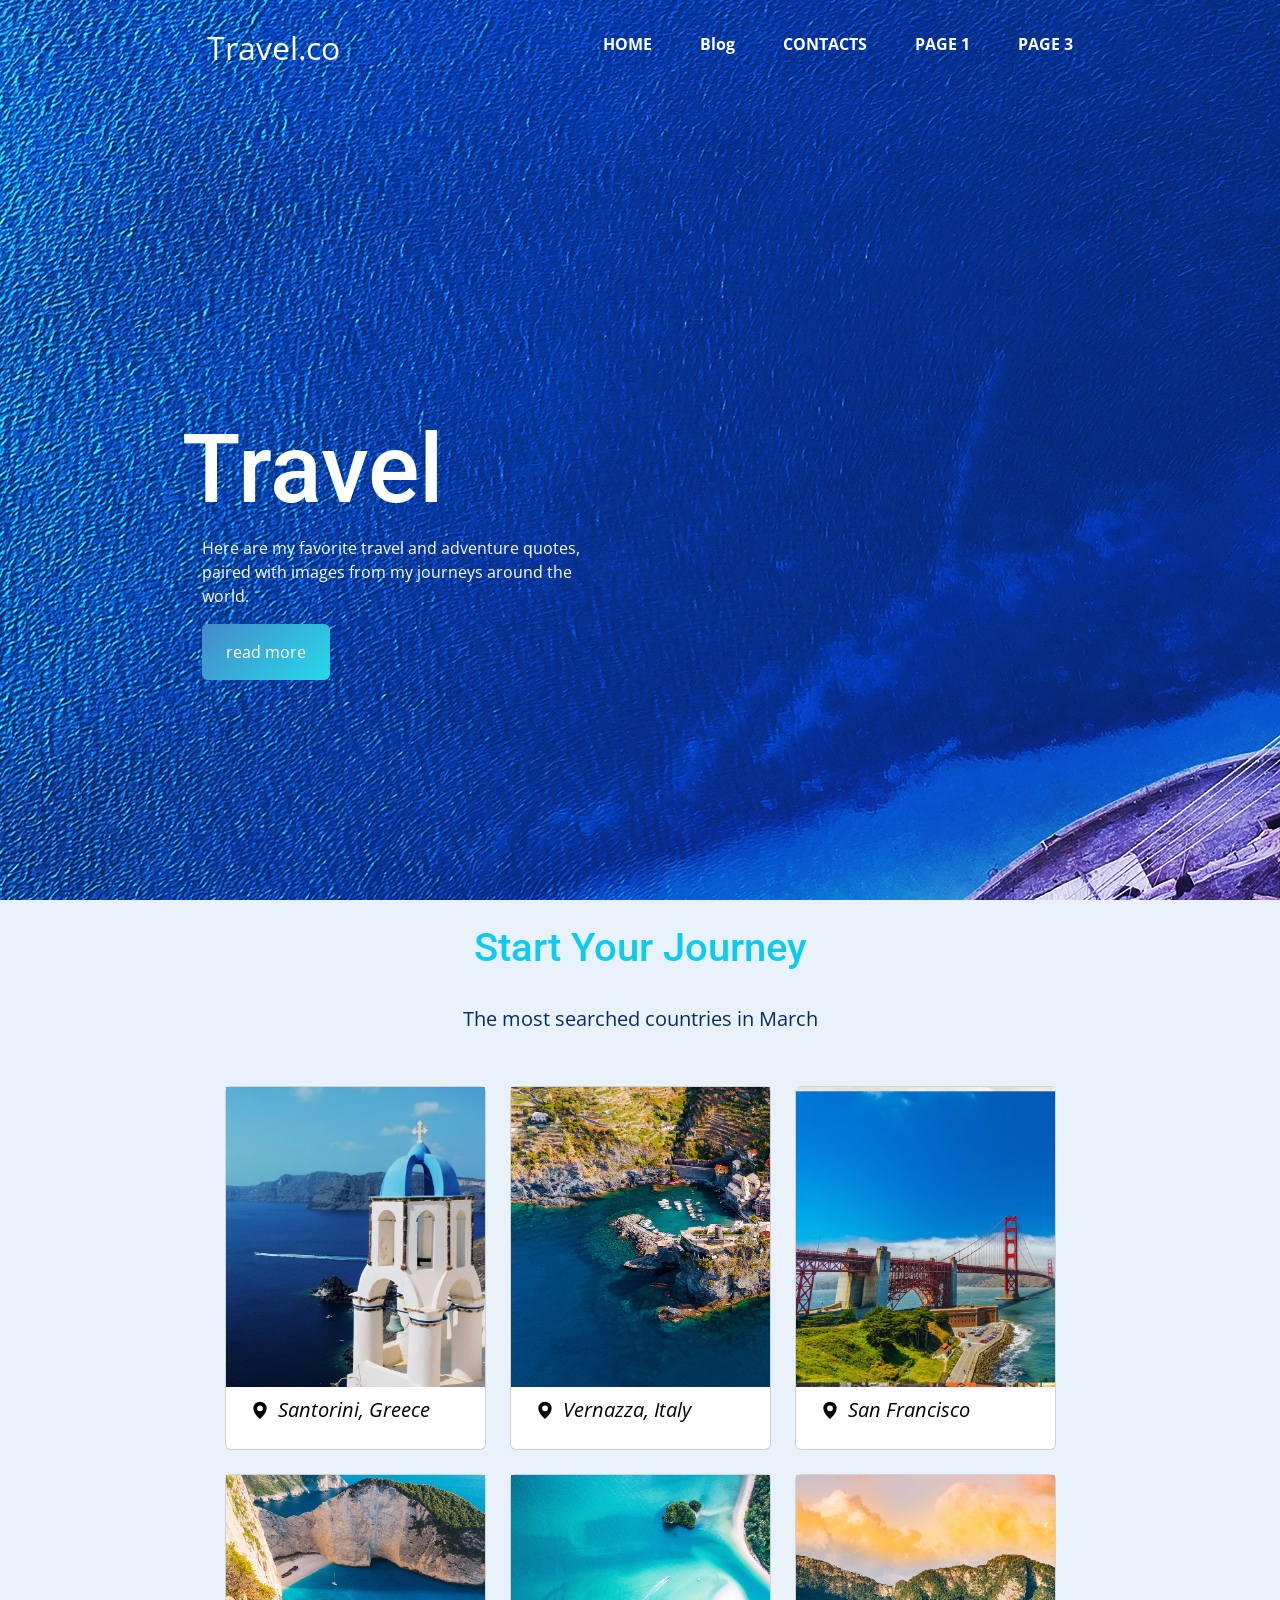
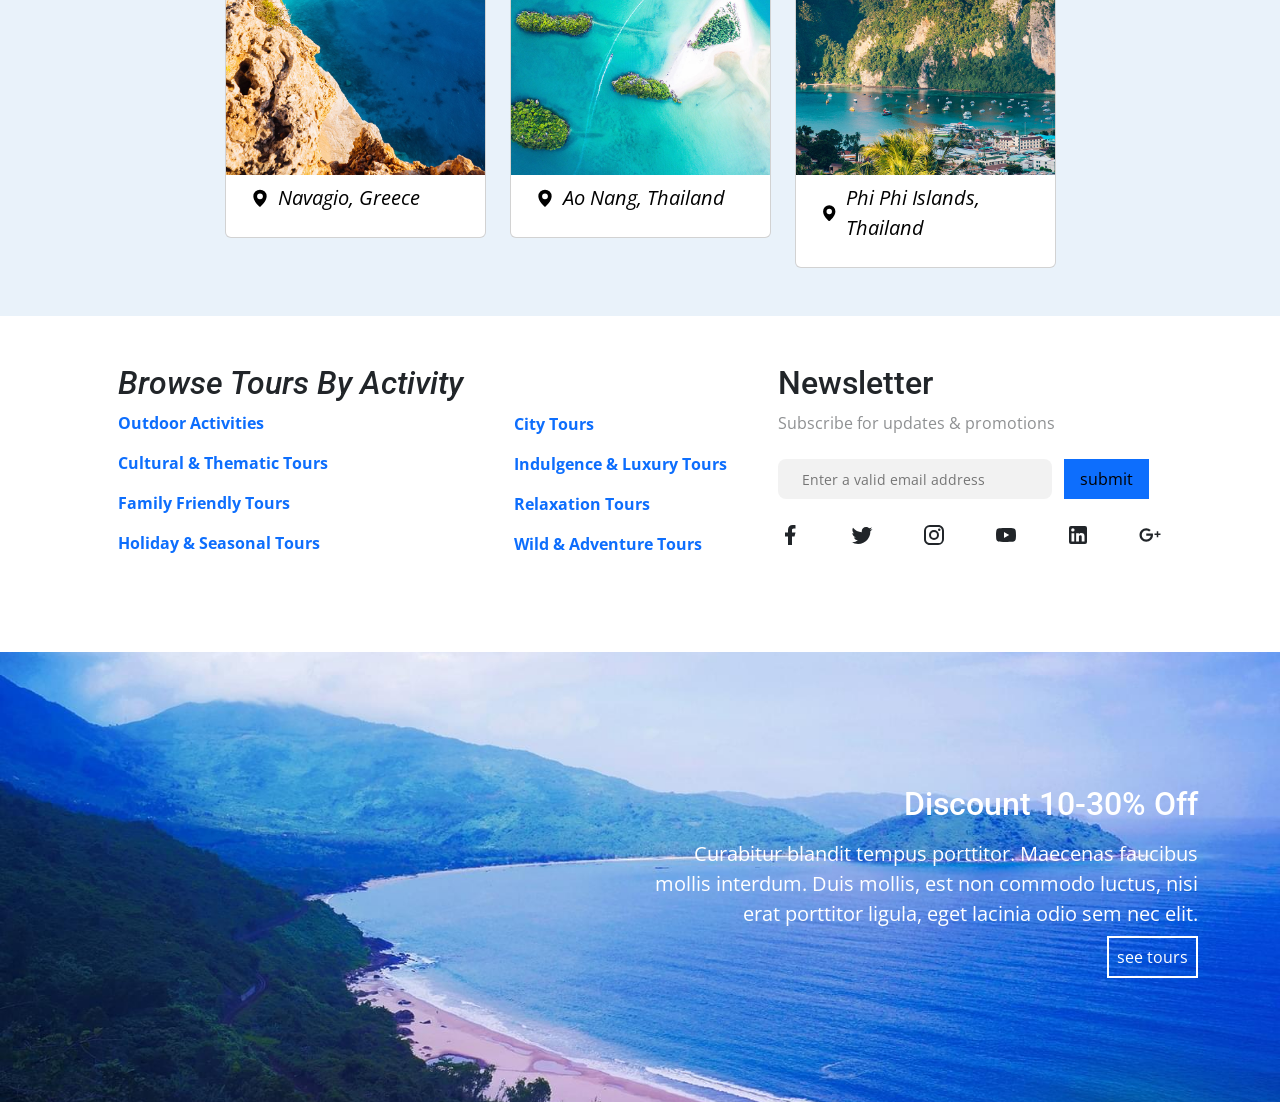
==== numbereight/index.html @ 50ef0a3a "first commit" ====
<!DOCTYPE html>
<html lang="en">
<head>
    <meta charset="UTF-8">
    <meta name="viewport" content="width=device-width, initial-scale=1.0">
  <!-- Font -->
<link rel="preconnect" href="https://fonts.googleapis.com">
<link rel="preconnect" href="https://fonts.gstatic.com" crossorigin>
<link href="https://fonts.googleapis.com/css2?family=Roboto:ital,wght@0,100..900;1,100..900&display=swap" rel="stylesheet">

<!-- Bootstrap -->
<link href="https://cdn.jsdelivr.net/npm/bootstrap@5.3.8/dist/css/bootstrap.min.css" rel="stylesheet">

<!-- Your CSS -->
<link rel="stylesheet" href="./index.css">
    <title>Home</title>
</head>
<body>
    
    <section>
         <nav >
            <div class="containernav p-4 d-flex justify-content-evenly ">
                <a href="/numbereight/index.html" class="text-decoration-none text-white fs-2 me-5  ">Travel.co</a>
                <ul class="d-flex gap-5 mt-2">
                    <a href="#" class="text-decoration-none text-white text-uppercase  fw-bolder">Home</a>
                     <a href="#" class="text-decoration-none text-white text-uppercasefw-bolder fw-bolder">Blog</a>
                      <a href="#" class="text-decoration-none text-white text-uppercase fw-bolder">Contacts</a>
                       <a href="#" class="text-decoration-none text-white text-uppercase fw-bolder">Page 1</a>
                        <a href="#" class="text-decoration-none text-white text-uppercase fw-bolder">Page 3</a>

<button class="btn btn-primary" type="button" data-bs-toggle="offcanvas" data-bs-target="#offcanvasExample" aria-controls="offcanvasExample">
                         <svg xmlns="http://www.w3.org/2000/svg" width="1em" height="1em" viewBox="0 0 24 24">
	<path d="M0 0h24v24H0z" fill="none" />
	<path fill="currentColor" d="M4 18q-.425 0-.712-.288T3 17t.288-.712T4 16h16q.425 0 .713.288T21 17t-.288.713T20 18zm0-5q-.425 0-.712-.288T3 12t.288-.712T4 11h16q.425 0 .713.288T21 12t-.288.713T20 13zm0-5q-.425 0-.712-.288T3 7t.288-.712T4 6h16q.425 0 .713.288T21 7t-.288.713T20 8z" />
</svg>
</button>
<div class="offcanvas offcanvas-start" tabindex="-1" id="offcanvasExample" aria-labelledby="offcanvasExampleLabel">
  <div class="offcanvas-header bg-black">
   
    <button type="button" class="btn-close" data-bs-dismiss="offcanvas" aria-label="Close"></button>
  </div>
  <div class="offcanvas-body bg-black">
    <div>
    <ul class="d-flex gap-5 mt-2 flex-column align-items-center">
            <a href="#" class="text-decoration-none text-white text-uppercase  fw-bolder">Home</a>
                     <a href="#" class="text-decoration-none text-white text-uppercasefw-bolder fw-bolder">Blog</a>
                      <a href="#" class="text-decoration-none text-white text-uppercase fw-bolder">Contacts</a>
                       <a href="#" class="text-decoration-none text-white text-uppercase fw-bolder">Page 1</a>
                        <a href="#" class="text-decoration-none text-white text-uppercase fw-bolder">Page 3</a>

    </ul>
    </div>
                </ul>
            </div>
        </nav>
      <div class="container d-flex h-100">
        <div class="top d-flex justify-content-center flex-column align-content-center p-5">
            <div class="content w-50 ps-5 ms-4">
                 <h1 class="text-start pe-2  text-white">Travel</h1>
            <p class="text-start  text-white">Here are my favorite travel and adventure quotes, paired with images from my journeys around the world. </p>
            <a href="#" class="btn rounded-2 p-3  pe-4 ps-4 text-white ">read more</a>
            </div>
           
        </div>
      </div>
           
    </section>
    <main >
        <h2 class="text-center fs-1 text-info p-4">Start Your Journey</h2>
            <p class="text-center m-1 fs-5 text-primary-emphasis">The most searched countries in March</p>
        <div class="container p-5 d-flex flex-wrap gap-4 justify-content-center">
            
            <div class="col-md-3 ">
                  <div class="card text-white d-flex g-3   ">
                <img src="./greece.jpeg"  alt="">
                <div class="content p-2  ">
                    <p class="text-black fs-5  d-flex align-items-center gap-2 ps-3 fst-italic">
                           <svg xmlns="http://www.w3.org/2000/svg" width="1em" height="1em" viewBox="0 0 24 24 " >
	<path d="M0 0h24v24H0z" fill="none" />
	<path fill="currentColor" fill-rule="evenodd" d="M11.262 22.134S4 16.018 4 10a8 8 0 1 1 16 0c0 6.018-7.262 12.134-7.262 12.134c-.404.372-1.069.368-1.476 0M12 13.5a3.5 3.5 0 1 0 0-7a3.5 3.5 0 0 0 0 7" />
</svg>
                        Santorini, Greece
                    </p>
                </div>
                
            </div>
            </div>
                <div class="col-md-3">
                  <div class="card text-white d-flex g-3   ">
                <img src="./italy.jpeg" alt="">
                <div class="content p-2  ">
                    <p class="text-black fs-5  d-flex align-items-center gap-2 ps-3 fst-italic">
                           <svg xmlns="http://www.w3.org/2000/svg" width="1em" height="1em" viewBox="0 0 24 24 " >
	<path d="M0 0h24v24H0z" fill="none" />
	<path fill="currentColor" fill-rule="evenodd" d="M11.262 22.134S4 16.018 4 10a8 8 0 1 1 16 0c0 6.018-7.262 12.134-7.262 12.134c-.404.372-1.069.368-1.476 0M12 13.5a3.5 3.5 0 1 0 0-7a3.5 3.5 0 0 0 0 7" />
</svg>
                       Vernazza, Italy
                    </p>
                </div>
                
            </div>
            </div>
                <div class="col-md-3">
                  <div class="card text-white d-flex g-3   ">
                <img src="./san fransisco.jpeg" alt="">
                <div class="content p-2  ">
                    <p class="text-black fs-5  d-flex align-items-center gap-2 ps-3 fst-italic">
                           <svg xmlns="http://www.w3.org/2000/svg" width="1em" height="1em" viewBox="0 0 24 24 " >
	<path d="M0 0h24v24H0z" fill="none" />
	<path fill="currentColor" fill-rule="evenodd" d="M11.262 22.134S4 16.018 4 10a8 8 0 1 1 16 0c0 6.018-7.262 12.134-7.262 12.134c-.404.372-1.069.368-1.476 0M12 13.5a3.5 3.5 0 1 0 0-7a3.5 3.5 0 0 0 0 7" />
</svg>
                       San Francisco
                    </p>
                </div>
                
            </div>
            </div>
                <div class="col-md-3">
                  <div class="card text-white d-flex g-3   ">
                <img src="./navagio.jpeg" alt="">
                <div class="content p-2  ">
                    <p class="text-black fs-5  d-flex align-items-center gap-2 ps-3 fst-italic">
                           <svg xmlns="http://www.w3.org/2000/svg" width="1em" height="1em" viewBox="0 0 24 24 " >
	<path d="M0 0h24v24H0z" fill="none" />
	<path fill="currentColor" fill-rule="evenodd" d="M11.262 22.134S4 16.018 4 10a8 8 0 1 1 16 0c0 6.018-7.262 12.134-7.262 12.134c-.404.372-1.069.368-1.476 0M12 13.5a3.5 3.5 0 1 0 0-7a3.5 3.5 0 0 0 0 7" />
</svg>
                       Navagio, Greece
                    </p>
                </div>
                
            </div>
            </div>
                <div class="col-md-3">
                  <div class="card text-white d-flex g-3  ">
                <img src="./nang.jpeg" alt="">
                <div class="content d-flex p-2  ">
                    <p class="text-black fs-5  d-flex align-items-center gap-2 ps-3 fst-italic">
                           <svg xmlns="http://www.w3.org/2000/svg" width="1em" height="1em" viewBox="0 0 24 24 " >
	<path d="M0 0h24v24H0z" fill="none" />
	<path fill="currentColor" fill-rule="evenodd" d="M11.262 22.134S4 16.018 4 10a8 8 0 1 1 16 0c0 6.018-7.262 12.134-7.262 12.134c-.404.372-1.069.368-1.476 0M12 13.5a3.5 3.5 0 1 0 0-7a3.5 3.5 0 0 0 0 7" />
</svg>
                      Ao Nang, Thailand
                    </p>
                </div>
                
            </div>
            </div>
                <div class="col-md-3">
                  <div class="card text-white d-flex g-3   ">
                <img src="./phi phi.jpeg" alt="">
                <div class="content p-2  ">
                    <p class="text-black fs-5  d-flex align-items-center gap-2 ps-3 fst-italic ">
                           <svg xmlns="http://www.w3.org/2000/svg" width="1em" height="1em" viewBox="0 0 24 24 " >
	<path d="M0 0h24v24H0z" fill="none" />
	<path fill="currentColor" fill-rule="evenodd" d="M11.262 22.134S4 16.018 4 10a8 8 0 1 1 16 0c0 6.018-7.262 12.134-7.262 12.134c-.404.372-1.069.368-1.476 0M12 13.5a3.5 3.5 0 1 0 0-7a3.5 3.5 0 0 0 0 7" />
</svg>
                       Phi Phi Islands, Thailand
                    </p>
                </div>
                
            </div>
            </div>
          
        </div>
    </main>
    <footer>
    <div class="container p-5 d-flex justify-content-between ">

        <div class="activites ">

            <h2 class="fs-2 fst-italic">
                Browse Tours By Activity
            </h2>

            <div class="links d-flex gap-5">

               <nav class="d-flex flex-column gap-3">
                  <a href="#" class="text-decoration-none fw-bold">Outdoor Activities</a>
                    <a href="#" class="text-decoration-none fw-bold">Cultural & Thematic Tours</a>
                    <a href="#" class="text-decoration-none fw-bold">Family Friendly Tours</a>
                    <a href="#" class="text-decoration-none fw-bold" >Holiday & Seasonal Tours</a>
               </nav>
            </div>
           
        </div>
        
 <div class="d-flex align-items-center m-5">
                 <nav class="d-flex flex-column gap-3">
                     <a href="#" class="text-decoration-none fw-bold">City Tours</a>
                    <a href="#" class="text-decoration-none fw-bold">Indulgence & Luxury Tours</a>
                    <a href="#" class="text-decoration-none fw-bold">Relaxation Tours</a>
                    <a href="#" class="text-decoration-none fw-bold" >Wild & Adventure Tours</a>
                </nav>
                
            </div>
            <div class="news">
                <h2>Newsletter</h2>
                <p class="opacity-50">Subscribe for updates & promotions</p>
                
                <input type="text" class="pe-5 ps-4 p-2  rounded-3 border-0 " placeholder="Enter a valid email address ">
                <button class="border-0 p-2 ps-3 pe-3 m-2 bg-primary">submit</button>
              <div class=" socialicons d-flex gap-5 mt-3">
                <svg xmlns="http://www.w3.org/2000/svg"  width="1em" height="1em" viewBox="0 0 24 24">
	<path d="M0 0h24v24H0z" fill="none" />
	<path fill="currentColor" d="M14 13.5h2.5l1-4H14v-2c0-1.03 0-2 2-2h1.5V2.14c-.326-.043-1.557-.14-2.857-.14C11.928 2 10 3.657 10 6.7v2.8H7v4h3V22h4z" />
</svg>
<svg xmlns="http://www.w3.org/2000/svg" width="1em" height="1em" viewBox="0 0 24 24">
	<path d="M0 0h24v24H0z" fill="none" />
	<path fill="currentColor" d="M22.46 6c-.77.35-1.6.58-2.46.69c.88-.53 1.56-1.37 1.88-2.38c-.83.5-1.75.85-2.72 1.05C18.37 4.5 17.26 4 16 4c-2.35 0-4.27 1.92-4.27 4.29c0 .34.04.67.11.98C8.28 9.09 5.11 7.38 3 4.79c-.37.63-.58 1.37-.58 2.15c0 1.49.75 2.81 1.91 3.56c-.71 0-1.37-.2-1.95-.5v.03c0 2.08 1.48 3.82 3.44 4.21a4.2 4.2 0 0 1-1.93.07a4.28 4.28 0 0 0 4 2.98a8.52 8.52 0 0 1-5.33 1.84q-.51 0-1.02-.06C3.44 20.29 5.7 21 8.12 21C16 21 20.33 14.46 20.33 8.79c0-.19 0-.37-.01-.56c.84-.6 1.56-1.36 2.14-2.23" />
</svg>
<svg xmlns="http://www.w3.org/2000/svg" width="1em" height="1em" viewBox="0 0 24 24">
	<path d="M0 0h24v24H0z" fill="none" />
	<path fill="currentColor" d="M7.8 2h8.4C19.4 2 22 4.6 22 7.8v8.4a5.8 5.8 0 0 1-5.8 5.8H7.8C4.6 22 2 19.4 2 16.2V7.8A5.8 5.8 0 0 1 7.8 2m-.2 2A3.6 3.6 0 0 0 4 7.6v8.8C4 18.39 5.61 20 7.6 20h8.8a3.6 3.6 0 0 0 3.6-3.6V7.6C20 5.61 18.39 4 16.4 4zm9.65 1.5a1.25 1.25 0 0 1 1.25 1.25A1.25 1.25 0 0 1 17.25 8A1.25 1.25 0 0 1 16 6.75a1.25 1.25 0 0 1 1.25-1.25M12 7a5 5 0 0 1 5 5a5 5 0 0 1-5 5a5 5 0 0 1-5-5a5 5 0 0 1 5-5m0 2a3 3 0 0 0-3 3a3 3 0 0 0 3 3a3 3 0 0 0 3-3a3 3 0 0 0-3-3" />
</svg>
<svg xmlns="http://www.w3.org/2000/svg" width="1em" height="1em" viewBox="0 0 24 24">
	<path d="M0 0h24v24H0z" fill="none" />
	<path fill="currentColor" d="m10 15l5.19-3L10 9zm11.56-7.83c.13.47.22 1.1.28 1.9c.07.8.1 1.49.1 2.09L22 12c0 2.19-.16 3.8-.44 4.83c-.25.9-.83 1.48-1.73 1.73c-.47.13-1.33.22-2.65.28c-1.3.07-2.49.1-3.59.1L12 19c-4.19 0-6.8-.16-7.83-.44c-.9-.25-1.48-.83-1.73-1.73c-.13-.47-.22-1.1-.28-1.9c-.07-.8-.1-1.49-.1-2.09L2 12c0-2.19.16-3.8.44-4.83c.25-.9.83-1.48 1.73-1.73c.47-.13 1.33-.22 2.65-.28c1.3-.07 2.49-.1 3.59-.1L12 5c4.19 0 6.8.16 7.83.44c.9.25 1.48.83 1.73 1.73" />
</svg>
<svg xmlns="http://www.w3.org/2000/svg" width="1em" height="1em" viewBox="0 0 24 24">
	<path d="M0 0h24v24H0z" fill="none" />
	<path fill="currentColor" d="M19 3a2 2 0 0 1 2 2v14a2 2 0 0 1-2 2H5a2 2 0 0 1-2-2V5a2 2 0 0 1 2-2zm-.5 15.5v-5.3a3.26 3.26 0 0 0-3.26-3.26c-.85 0-1.84.52-2.32 1.3v-1.11h-2.79v8.37h2.79v-4.93c0-.77.62-1.4 1.39-1.4a1.4 1.4 0 0 1 1.4 1.4v4.93zM6.88 8.56a1.68 1.68 0 0 0 1.68-1.68c0-.93-.75-1.69-1.68-1.69a1.69 1.69 0 0 0-1.69 1.69c0 .93.76 1.68 1.69 1.68m1.39 9.94v-8.37H5.5v8.37z" />
</svg>
<svg xmlns="http://www.w3.org/2000/svg" width="1em" height="1em" viewBox="0 0 32 32">
	<path d="M0 0h32v32H0z" fill="none" />
	<path fill="currentColor" d="M11 7c-4.973 0-9 4.027-9 9s4.027 9 9 9s9-4.027 9-9c0-.617-.066-1.219-.188-1.8l-.046-.2H11v3h6c-.477 2.836-3.027 5-6 5c-3.313 0-6-2.688-6-6c0-3.313 2.688-6 6-6c1.5 0 2.867.555 3.922 1.465l2.148-2.106A8.96 8.96 0 0 0 11 7m14 4v3h-3v2h3v3h2v-3h3v-2h-3v-3z" />
</svg>

              </div>
            </div>
    </div>
</footer>
<section class="landscape">
    <div class="container h-100 ">
        <div class="content w-50 text-white text-end">
             <h2 class="mb-3">Discount 10-30% Off</h2>
             <p class="fs-5">Curabitur blandit tempus porttitor. Maecenas faucibus mollis interdum. Duis mollis, est non commodo luctus, nisi erat porttitor ligula, eget lacinia odio sem nec elit.</p>
             <a href="#" class="text-decoration-none p-2">see tours</a>
        </div>
       
    </div>
</section>
<script src="https://cdn.jsdelivr.net/npm/bootstrap@5.3.8/dist/js/bootstrap.bundle.min.js" integrity="sha384-FKyoEForCGlyvwx9Hj09JcYn3nv7wiPVlz7YYwJrWVcXK/BmnVDxM+D2scQbITxI" crossorigin="anonymous"></script>
</body>
</html>
---- numbereight/index.css ----
@import url('https://fonts.googleapis.com/css2?family=Open+Sans:ital,wght@0,300..800;1,300..800&display=swap');

*{
    padding: 0;
    margin: 0;
    box-sizing: border-box;
}
h1,h2,h3,h4,h5,h6{
    font-family: "Roboto", sans-serif; 
}


body{
   font-family: "Open Sans", sans-serif;
  
}

section   {
   background-image: url("./04c92f4b1888be1f59c0cf8549526806.jpeg");
height: 100vh;

}
section nav .containernav ul button {
    width: 30px;
    height: 30px;
  background: none;
  border: none;
    display: none;
}
section nav .containernav ul button svg{
      width: 30px;
    height: 30px;
    color: #f2f2f2;
}

section .container .content h1{
    font-size: 96px;
    margin-left: -20px;
}
section .container .content a{
    background: linear-gradient(135deg, #478ac9, #24d9ea);
    text-decoration: none;
    border: none;
}
main{
    background-color: #e9f2fa;
}

input{
    background-color: #f2f2f2;
  
  
}
input::placeholder{
    font-size: 14px;
    
}
footer .news .socialicons svg{
    width: 24px;   
  height: 24px;
}
.landscape{
    background-image: url("./landscape.jpeg");
     width: 100%;
     height: 50vh;
  background-size: cover;
  background-position: center;
}
.landscape .container{
    display: flex;
    justify-content: right;
    align-items: center;
}

.landscape .container .content a{
    background: none;
    color: white;
    border: 2px solid ;
}

@media (max-width:991px) {
    section nav .containernav ul a{
       display: none;
    }
    section nav .containernav ul button{
        display: block;
    }
    section nav .offcanvas-body ul a{
     display: block;
    }

}
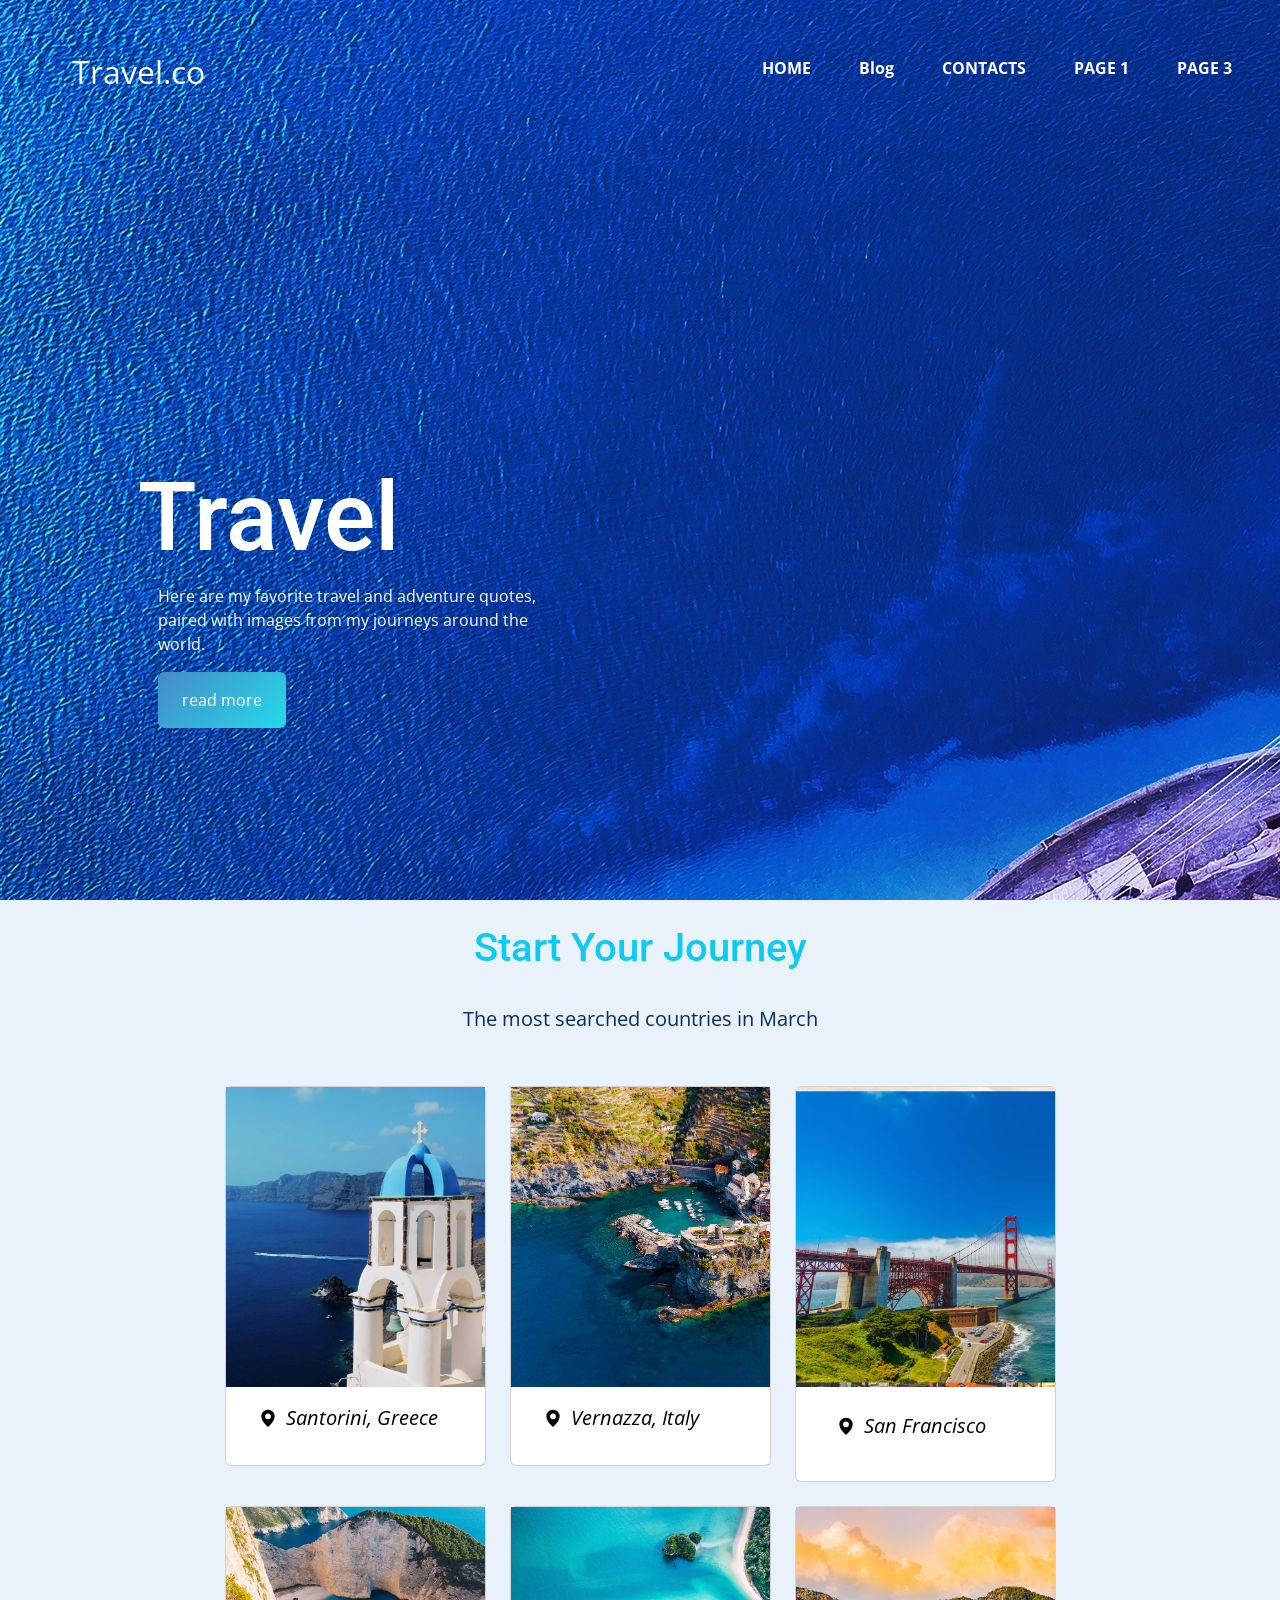
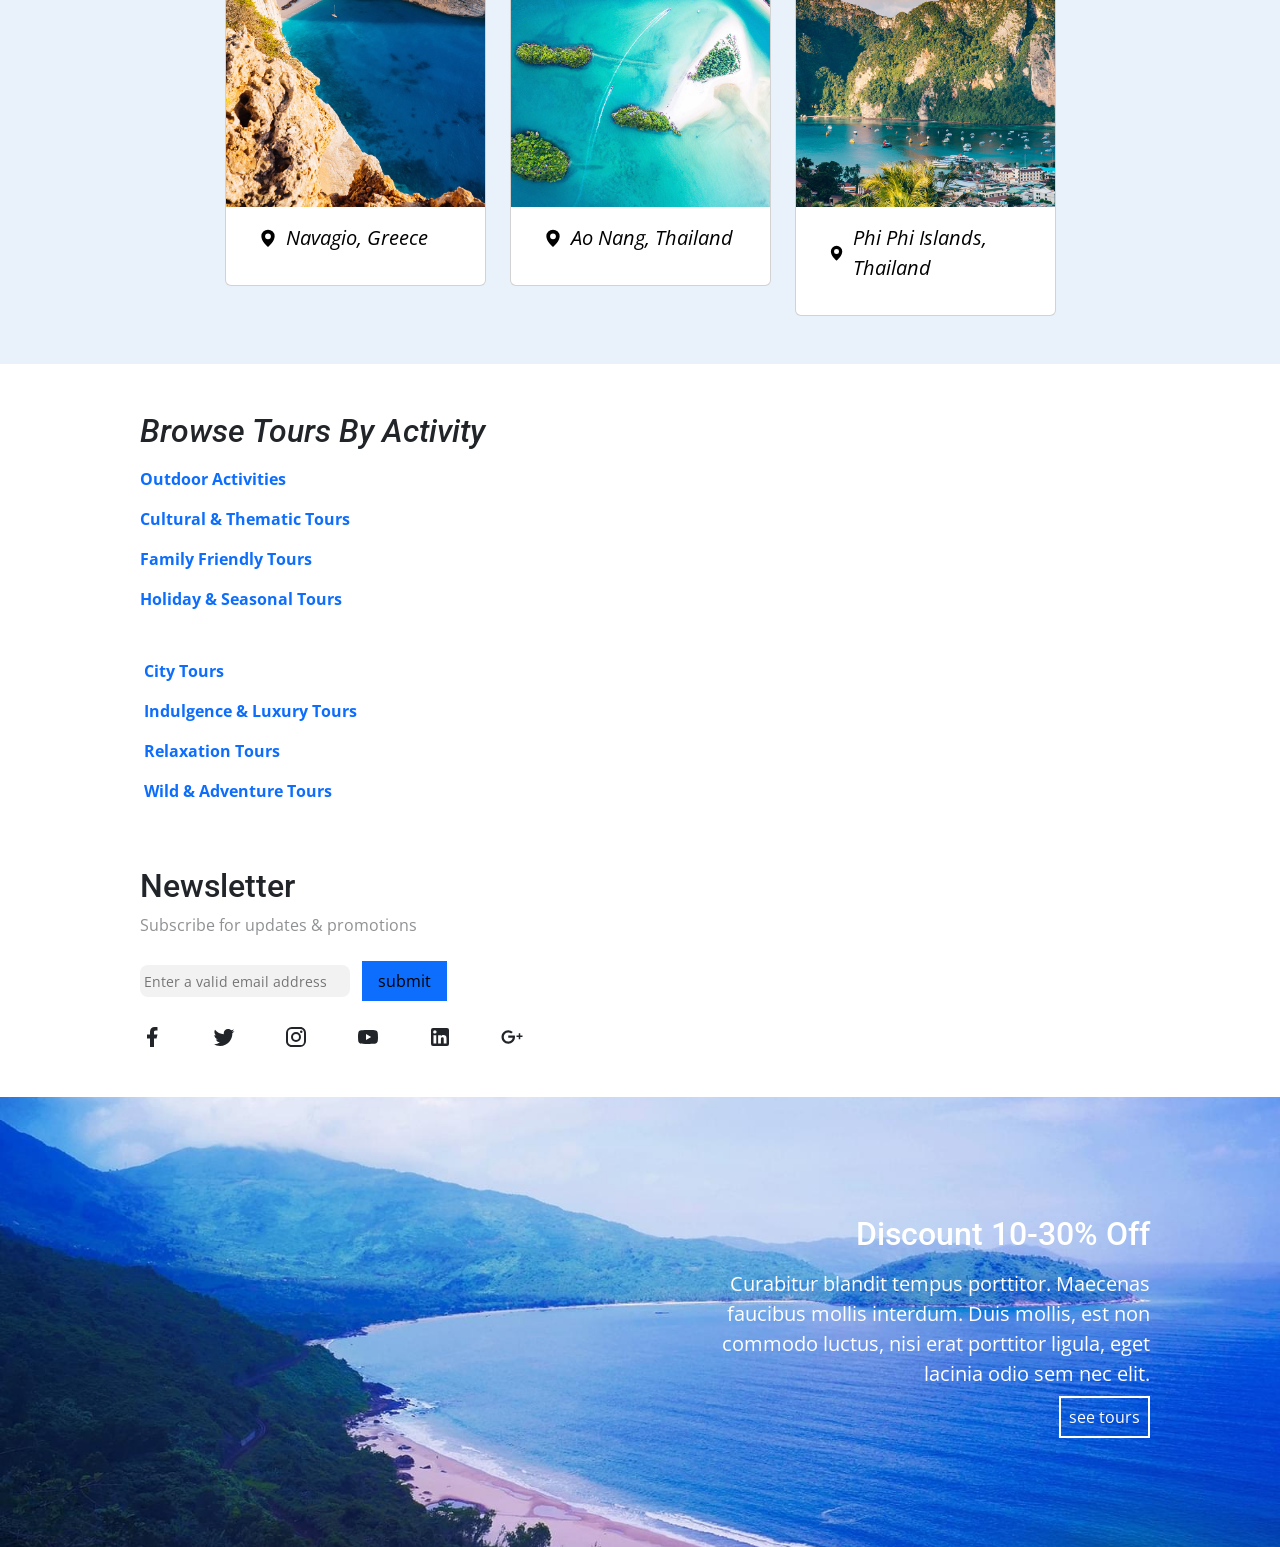
==== commit c5c353cb: "first commit" ====
--- a/numbereight/index.html
+++ b/numbereight/index.html
@@ -19,8 +19,8 @@
     
     <section>
          <nav >
-            <div class="containernav p-4 d-flex justify-content-evenly ">
-                <a href="/numbereight/index.html" class="text-decoration-none text-white fs-2 me-5  ">Travel.co</a>
+            <div class="containernav p-4 d-flex justify-content-evenly justify-content-lg-between p-lg-5 ">
+                <a href="/numbereight/index.html" class="text-decoration-none text-white fs-2 me-5 ms-lg-4 ">Travel.co</a>
                 <ul class="d-flex gap-5 mt-2">
                     <a href="#" class="text-decoration-none text-white text-uppercase  fw-bolder">Home</a>
                      <a href="#" class="text-decoration-none text-white text-uppercasefw-bolder fw-bolder">Blog</a>
@@ -55,8 +55,8 @@
         </nav>
       <div class="container d-flex h-100">
         <div class="top d-flex justify-content-center flex-column align-content-center p-5">
-            <div class="content w-50 ps-5 ms-4">
-                 <h1 class="text-start pe-2  text-white">Travel</h1>
+            <div class="content w-50 ps-5 ms-4 p-md-1">
+                 <h1 class="text-start pe-2  text-white ">Travel</h1>
             <p class="text-start  text-white">Here are my favorite travel and adventure quotes, paired with images from my journeys around the world. </p>
             <a href="#" class="btn rounded-2 p-3  pe-4 ps-4 text-white ">read more</a>
             </div>
@@ -73,7 +73,7 @@
             <div class="col-md-3 ">
                   <div class="card text-white d-flex g-3   ">
                 <img src="./greece.jpeg"  alt="">
-                <div class="content p-2  ">
+                <div class="content p-2 p-lg-3 ">
                     <p class="text-black fs-5  d-flex align-items-center gap-2 ps-3 fst-italic">
                            <svg xmlns="http://www.w3.org/2000/svg" width="1em" height="1em" viewBox="0 0 24 24 " >
 	<path d="M0 0h24v24H0z" fill="none" />
@@ -88,7 +88,7 @@
                 <div class="col-md-3">
                   <div class="card text-white d-flex g-3   ">
                 <img src="./italy.jpeg" alt="">
-                <div class="content p-2  ">
+                <div class="content p-2 p-lg-3 ">
                     <p class="text-black fs-5  d-flex align-items-center gap-2 ps-3 fst-italic">
                            <svg xmlns="http://www.w3.org/2000/svg" width="1em" height="1em" viewBox="0 0 24 24 " >
 	<path d="M0 0h24v24H0z" fill="none" />
@@ -103,7 +103,7 @@
                 <div class="col-md-3">
                   <div class="card text-white d-flex g-3   ">
                 <img src="./san fransisco.jpeg" alt="">
-                <div class="content p-2  ">
+                <div class="content p-2 p-lg-4 ">
                     <p class="text-black fs-5  d-flex align-items-center gap-2 ps-3 fst-italic">
                            <svg xmlns="http://www.w3.org/2000/svg" width="1em" height="1em" viewBox="0 0 24 24 " >
 	<path d="M0 0h24v24H0z" fill="none" />
@@ -118,7 +118,7 @@
                 <div class="col-md-3">
                   <div class="card text-white d-flex g-3   ">
                 <img src="./navagio.jpeg" alt="">
-                <div class="content p-2  ">
+                <div class="content p-2 p-lg-3 ">
                     <p class="text-black fs-5  d-flex align-items-center gap-2 ps-3 fst-italic">
                            <svg xmlns="http://www.w3.org/2000/svg" width="1em" height="1em" viewBox="0 0 24 24 " >
 	<path d="M0 0h24v24H0z" fill="none" />
@@ -133,7 +133,7 @@
                 <div class="col-md-3">
                   <div class="card text-white d-flex g-3  ">
                 <img src="./nang.jpeg" alt="">
-                <div class="content d-flex p-2  ">
+                <div class="content d-flex p-2 p-lg-3 ">
                     <p class="text-black fs-5  d-flex align-items-center gap-2 ps-3 fst-italic">
                            <svg xmlns="http://www.w3.org/2000/svg" width="1em" height="1em" viewBox="0 0 24 24 " >
 	<path d="M0 0h24v24H0z" fill="none" />
@@ -148,7 +148,7 @@
                 <div class="col-md-3">
                   <div class="card text-white d-flex g-3   ">
                 <img src="./phi phi.jpeg" alt="">
-                <div class="content p-2  ">
+                <div class="content p-2 p-lg-3 ">
                     <p class="text-black fs-5  d-flex align-items-center gap-2 ps-3 fst-italic ">
                            <svg xmlns="http://www.w3.org/2000/svg" width="1em" height="1em" viewBox="0 0 24 24 " >
 	<path d="M0 0h24v24H0z" fill="none" />
@@ -164,18 +164,18 @@
         </div>
     </main>
     <footer>
-    <div class="container p-5 d-flex justify-content-between ">
-
-        <div class="activites ">
-
-            <h2 class="fs-2 fst-italic">
+    <div class="container p-5 d-flex justify-content-between me-lg-5 flex-sm-column">
+
+        <div class="activites  ">
+
+            <h2 class="fs-2 fst-italic mb-3">
                 Browse Tours By Activity
             </h2>
 
             <div class="links d-flex gap-5">
 
-               <nav class="d-flex flex-column gap-3">
-                  <a href="#" class="text-decoration-none fw-bold">Outdoor Activities</a>
+               <nav class="d-flex flex-column gap-3 ">
+                  <a href="#" class="text-decoration-none fw-bold ">Outdoor Activities</a>
                     <a href="#" class="text-decoration-none fw-bold">Cultural & Thematic Tours</a>
                     <a href="#" class="text-decoration-none fw-bold">Family Friendly Tours</a>
                     <a href="#" class="text-decoration-none fw-bold" >Holiday & Seasonal Tours</a>
@@ -184,7 +184,7 @@
            
         </div>
         
- <div class="d-flex align-items-center m-5">
+ <div class="d-flex align-items-center m-5 ms-sm-1">
                  <nav class="d-flex flex-column gap-3">
                      <a href="#" class="text-decoration-none fw-bold">City Tours</a>
                     <a href="#" class="text-decoration-none fw-bold">Indulgence & Luxury Tours</a>
@@ -194,12 +194,12 @@
                 
             </div>
             <div class="news">
-                <h2>Newsletter</h2>
+                <h2 class="mt-lg-3">Newsletter</h2>
                 <p class="opacity-50">Subscribe for updates & promotions</p>
                 
-                <input type="text" class="pe-5 ps-4 p-2  rounded-3 border-0 " placeholder="Enter a valid email address ">
+                <input type="text" class="pe-5 ps-4 p-2 p-lg-1  rounded-3 border-0 " placeholder="Enter a valid email address ">
                 <button class="border-0 p-2 ps-3 pe-3 m-2 bg-primary">submit</button>
-              <div class=" socialicons d-flex gap-5 mt-3">
+              <div class=" socialicons d-flex gap-5 mt-3 ">
                 <svg xmlns="http://www.w3.org/2000/svg"  width="1em" height="1em" viewBox="0 0 24 24">
 	<path d="M0 0h24v24H0z" fill="none" />
 	<path fill="currentColor" d="M14 13.5h2.5l1-4H14v-2c0-1.03 0-2 2-2h1.5V2.14c-.326-.043-1.557-.14-2.857-.14C11.928 2 10 3.657 10 6.7v2.8H7v4h3V22h4z" />
@@ -231,10 +231,10 @@
 </footer>
 <section class="landscape">
     <div class="container h-100 ">
-        <div class="content w-50 text-white text-end">
-             <h2 class="mb-3">Discount 10-30% Off</h2>
+        <div class="content w-50 text-white text-end p-md-5 p-sm-5">
+             <h2 class="mb-3 mb-sm-3">Discount 10-30% Off</h2>
              <p class="fs-5">Curabitur blandit tempus porttitor. Maecenas faucibus mollis interdum. Duis mollis, est non commodo luctus, nisi erat porttitor ligula, eget lacinia odio sem nec elit.</p>
-             <a href="#" class="text-decoration-none p-2">see tours</a>
+             <a href="#" class="text-decoration-none p-2 mt-sm-5">see tours</a>
         </div>
        
     </div>
--- a/numbereight/index.css
+++ b/numbereight/index.css
@@ -78,7 +78,7 @@
     border: 2px solid ;
 }
 
-@media (max-width:991px) {
+@media (max-width:992px) {
     section nav .containernav ul a{
        display: none;
     }
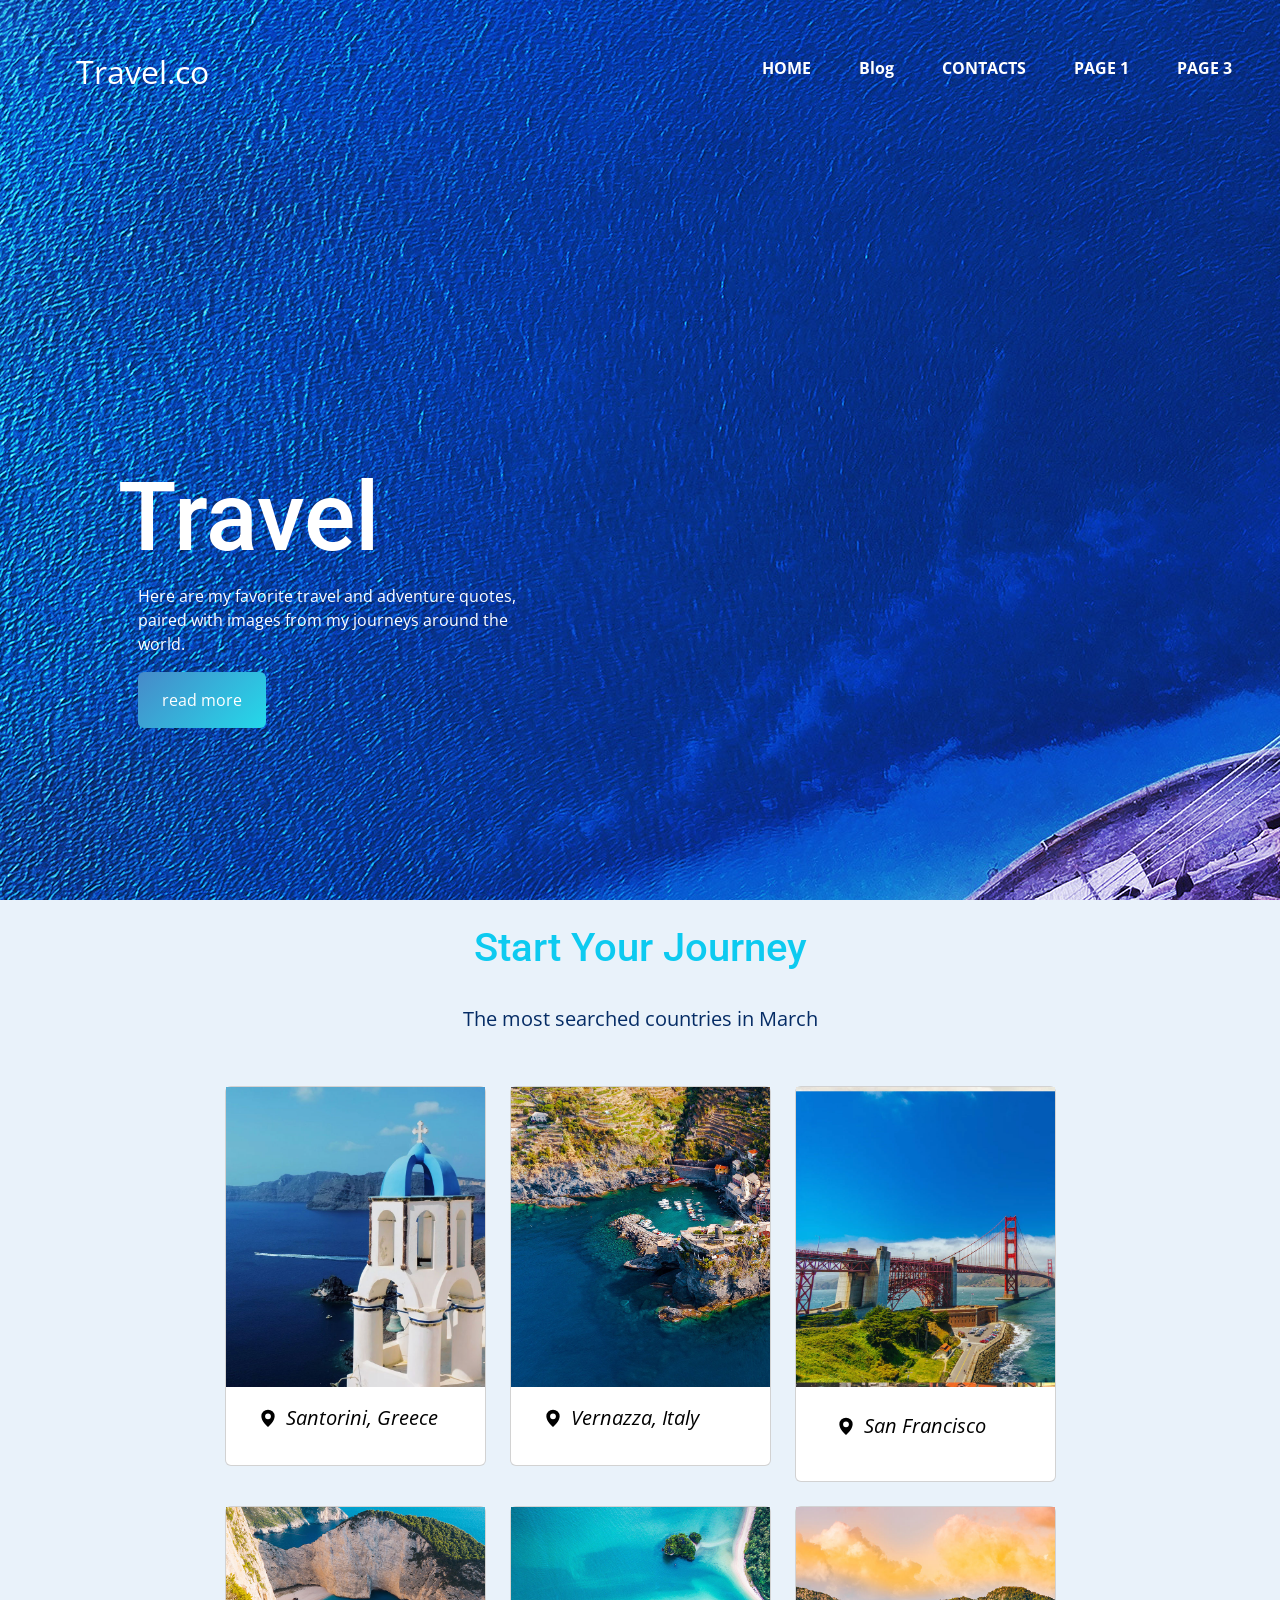
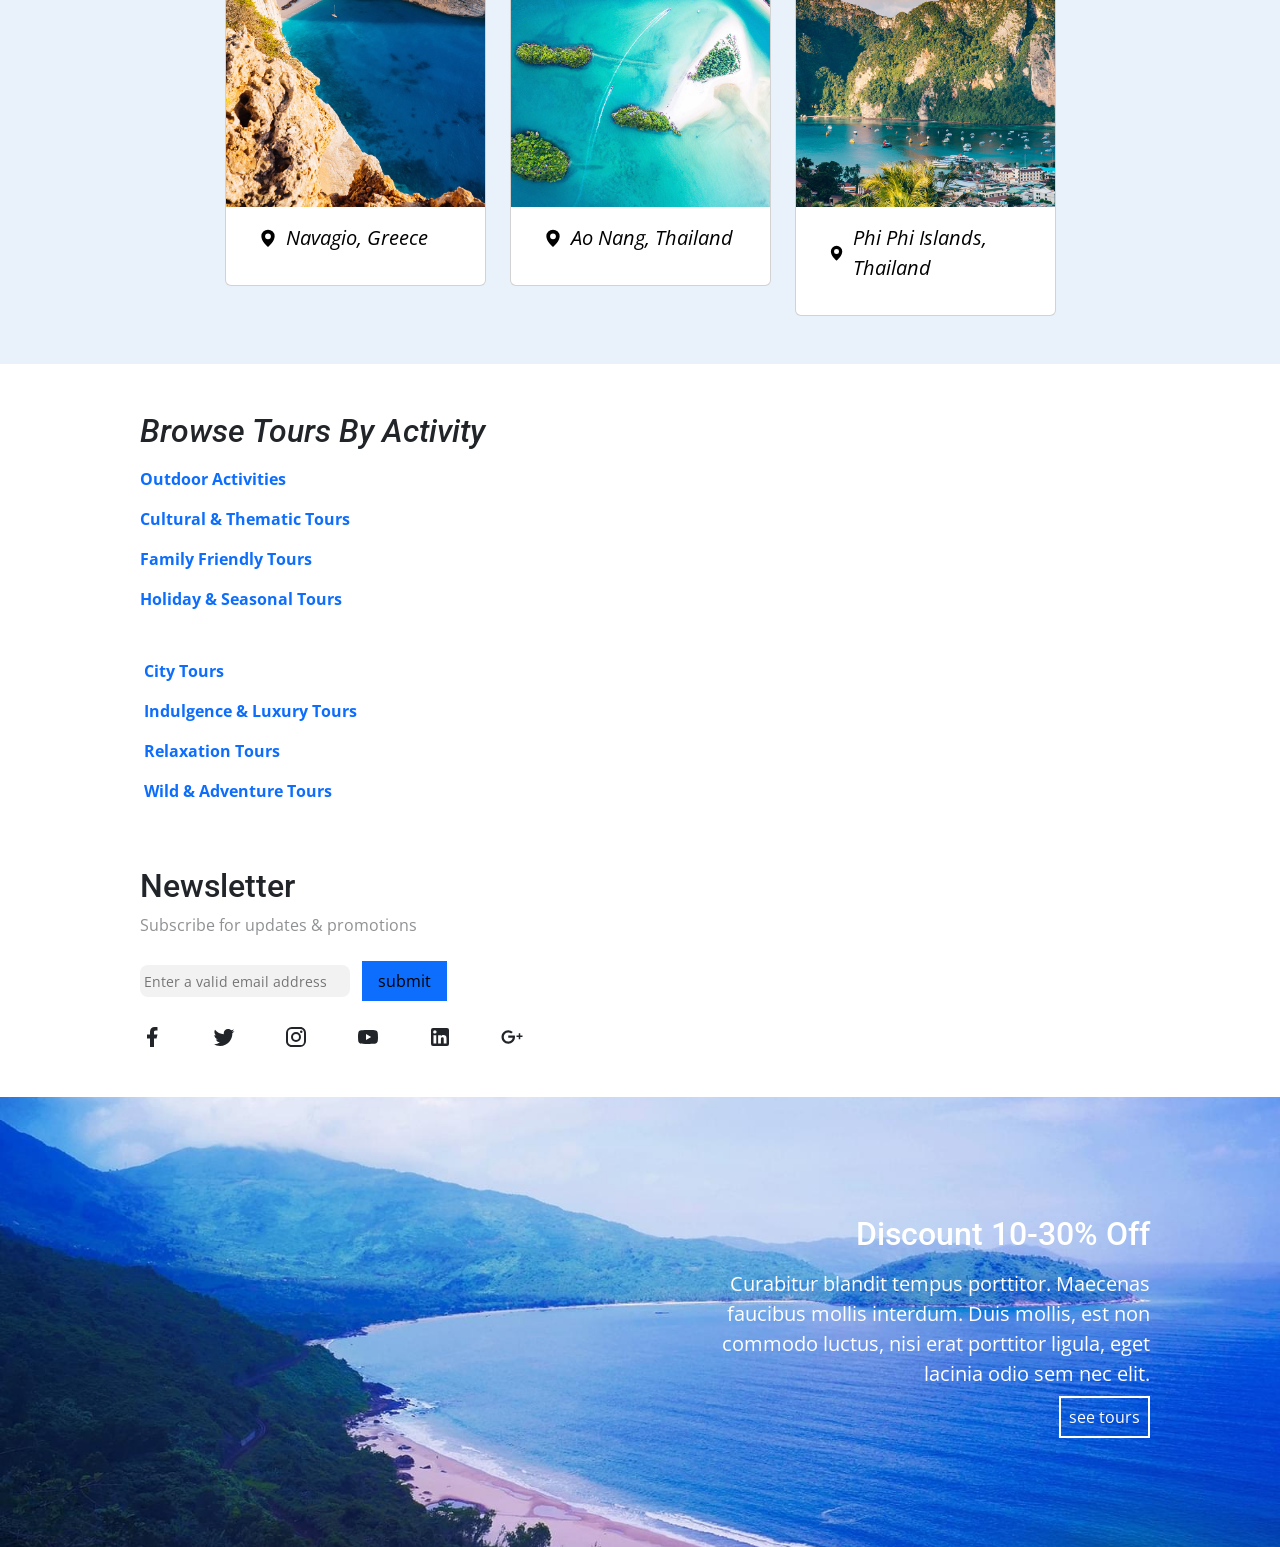
==== commit f9b59483: "resbonsive" ====
--- a/numbereight/index.html
+++ b/numbereight/index.html
@@ -19,8 +19,8 @@
     
     <section>
          <nav >
-            <div class="containernav p-4 d-flex justify-content-evenly justify-content-lg-between p-lg-5 ">
-                <a href="/numbereight/index.html" class="text-decoration-none text-white fs-2 me-5 ms-lg-4 ">Travel.co</a>
+            <div class="containernav p-4 d-flex justify-content-evenly justify-content-lg-between p-lg-5 justify-content-sm-between ps-sm-5">
+                <a href="/numbereight/index.html" class="text-decoration-none text-white fs-2 me-5 ms-lg-4 ps-sm-1">Travel.co</a>
                 <ul class="d-flex gap-5 mt-2">
                     <a href="#" class="text-decoration-none text-white text-uppercase  fw-bolder">Home</a>
                      <a href="#" class="text-decoration-none text-white text-uppercasefw-bolder fw-bolder">Blog</a>
@@ -55,7 +55,7 @@
         </nav>
       <div class="container d-flex h-100">
         <div class="top d-flex justify-content-center flex-column align-content-center p-5">
-            <div class="content w-50 ps-5 ms-4 p-md-1">
+            <div class="content w-50 ps-5 ms-4 p-md-1 ms-sm-1">
                  <h1 class="text-start pe-2  text-white ">Travel</h1>
             <p class="text-start  text-white">Here are my favorite travel and adventure quotes, paired with images from my journeys around the world. </p>
             <a href="#" class="btn rounded-2 p-3  pe-4 ps-4 text-white ">read more</a>
